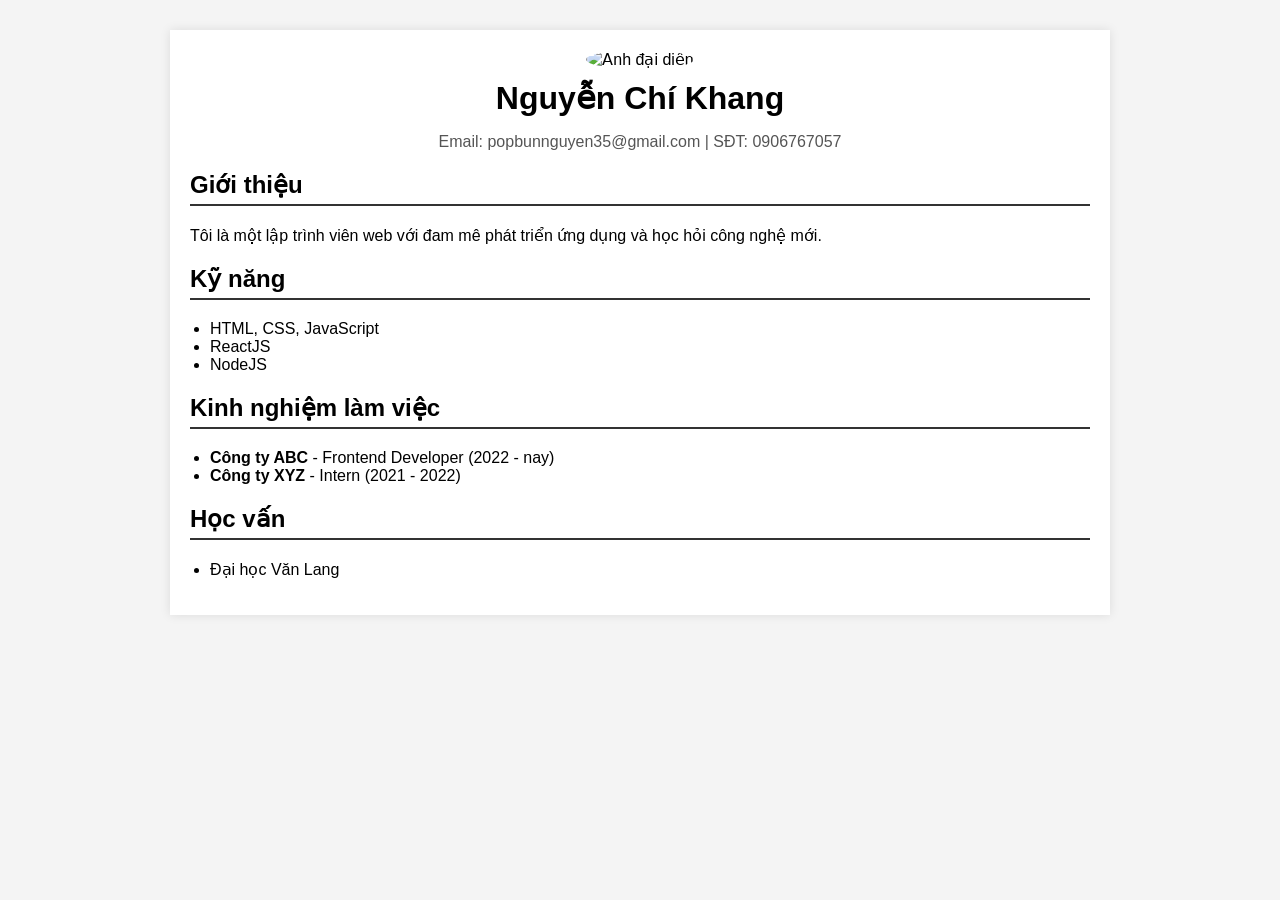
==== th8.html @ 5c784349 "first commit" ====
<!DOCTYPE html>
<html lang="vi">
<head>
    <meta charset="UTF-8">
    <meta name="viewport" content="width=device-width, initial-scale=1.0">
    <title>CV Cá Nhân</title>
    <style>
        body {
            font-family: Arial, sans-serif;
            margin: 0;
            background-color: #f4f4f4;
        }
        .container {
            max-width: 900px;
            margin: 30px auto;
            background: #fff;
            padding: 20px;
            box-shadow: 0 0 10px rgba(0,0,0,0.1);
        }
        .header {
            text-align: center;
        }
        .header img {
            width: 120px;
            border-radius: 50%;
        }
        h1 {
            margin: 10px 0 5px;
        }
        .section {
            margin-top: 20px;
        }
        .section h2 {
            border-bottom: 2px solid #333;
            padding-bottom: 5px;
        }
        ul {
            padding-left: 20px;
        }
        .info {
            color: #555;
        }
    </style>
</head>
<body>

<div class="container">
    <div class="header">
        <img src="avatar.jpg" alt="Ảnh đại diện">
        <h1>Nguyễn Chí Khang</h1>
        <p class="info">Email: popbunnguyen35@gmail.com | SĐT: 0906767057</p>
    </div>

    <div class="section">
        <h2>Giới thiệu</h2>
        <p>Tôi là một lập trình viên web với đam mê phát triển ứng dụng và học hỏi công nghệ mới.</p>
    </div>

    <div class="section">
        <h2>Kỹ năng</h2>
        <ul>
            <li>HTML, CSS, JavaScript</li>
            <li>ReactJS</li>
            <li>NodeJS</li>
        </ul>
    </div>

    <div class="section">
        <h2>Kinh nghiệm làm việc</h2>
        <ul>
            <li><strong>Công ty ABC</strong> - Frontend Developer (2022 - nay)</li>
            <li><strong>Công ty XYZ</strong> - Intern (2021 - 2022)</li>
        </ul>
    </div>

    <div class="section">
        <h2>Học vấn</h2>
        <ul>
            <li>Đại học Văn Lang</li>
        </ul>
    </div>
</div>

</body>
</html>
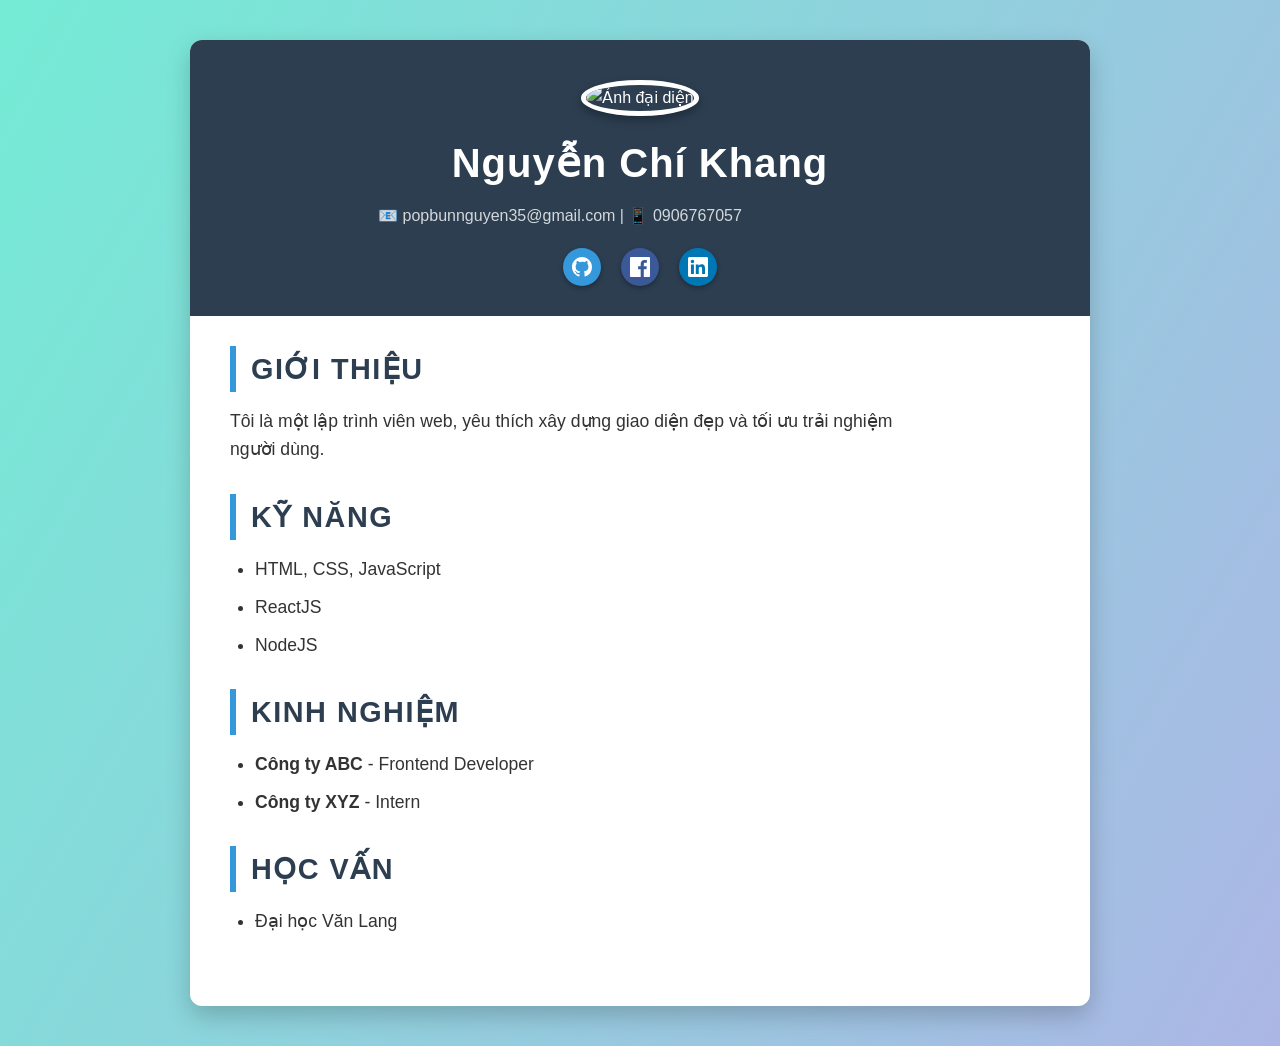
==== commit dc924871: "Update CV với CSS mới và icon mạng xã hội" ====
--- a/th8.html
+++ b/th8.html
@@ -1,85 +1,193 @@
 <!DOCTYPE html>
 <html lang="vi">
 <head>
-    <meta charset="UTF-8">
-    <meta name="viewport" content="width=device-width, initial-scale=1.0">
-    <title>CV Cá Nhân</title>
-    <style>
-        body {
-            font-family: Arial, sans-serif;
-            margin: 0;
-            background-color: #f4f4f4;
-        }
-        .container {
-            max-width: 900px;
-            margin: 30px auto;
-            background: #fff;
-            padding: 20px;
-            box-shadow: 0 0 10px rgba(0,0,0,0.1);
-        }
-        .header {
-            text-align: center;
-        }
-        .header img {
-            width: 120px;
-            border-radius: 50%;
-        }
-        h1 {
-            margin: 10px 0 5px;
-        }
-        .section {
-            margin-top: 20px;
-        }
-        .section h2 {
-            border-bottom: 2px solid #333;
-            padding-bottom: 5px;
-        }
-        ul {
-            padding-left: 20px;
-        }
-        .info {
-            color: #555;
-        }
-    </style>
+  <meta charset="UTF-8" />
+  <meta name="viewport" content="width=device-width, initial-scale=1" />
+  <title>CV Nguyễn Chí Khang</title>
+  <style>
+    /* Reset cơ bản */
+    * {
+      margin: 0;
+      padding: 0;
+      box-sizing: border-box;
+    }
+    body {
+      font-family: 'Segoe UI', Tahoma, Geneva, Verdana, sans-serif;
+      background: linear-gradient(120deg, #74ebd5, #acb6e5);
+      color: #333;
+      line-height: 1.6;
+      min-height: 100vh;
+      display: flex;
+      justify-content: center;
+      padding: 40px 20px;
+    }
+    .container {
+      background: #fff;
+      max-width: 900px;
+      width: 100%;
+      border-radius: 12px;
+      box-shadow: 0 10px 25px rgba(0, 0, 0, 0.2);
+      overflow: hidden;
+    }
+    .header {
+      background: #2c3e50;
+      color: white;
+      text-align: center;
+      padding: 40px 20px 30px;
+      position: relative;
+    }
+    .header img {
+      width: 140px;
+      height: 140px;
+      border-radius: 50%;
+      border: 5px solid white;
+      object-fit: cover;
+      box-shadow: 0 4px 10px rgba(0, 0, 0, 0.3);
+      margin-bottom: 15px;
+      transition: transform 0.3s ease;
+    }
+    .header img:hover {
+      transform: scale(1.05);
+    }
+    .header h1 {
+      font-size: 2.5rem;
+      margin-bottom: 8px;
+      letter-spacing: 1px;
+    }
+    .header .info {
+      font-size: 1rem;
+      opacity: 0.8;
+    }
+    .social-links {
+      margin-top: 20px;
+      display: flex;
+      justify-content: center;
+      gap: 20px;
+    }
+    .social-links a {
+      color: white;
+      font-size: 1.4rem;
+      text-decoration: none;
+      display: flex;
+      align-items: center;
+      justify-content: center;
+      width: 38px;
+      height: 38px;
+      border-radius: 50%;
+      background: #3498db;
+      box-shadow: 0 2px 5px rgba(0, 0, 0, 0.3);
+      transition: background 0.3s ease;
+    }
+    .social-links a:hover {
+      background: #2980b9;
+    }
+    .content {
+      padding: 30px 40px 40px;
+    }
+    .section {
+      margin-bottom: 30px;
+    }
+    .section h2 {
+      font-size: 1.8rem;
+      color: #2c3e50;
+      border-left: 6px solid #3498db;
+      padding-left: 15px;
+      margin-bottom: 15px;
+      text-transform: uppercase;
+      letter-spacing: 1.5px;
+    }
+    ul {
+      padding-left: 25px;
+      list-style-type: disc;
+    }
+    ul li {
+      margin-bottom: 10px;
+      font-size: 1.1rem;
+    }
+    p {
+      font-size: 1.1rem;
+      max-width: 700px;
+    }
+
+    /* Responsive */
+    @media (max-width: 600px) {
+      .header h1 {
+        font-size: 2rem;
+      }
+      .content {
+        padding: 20px 20px 30px;
+      }
+      .section h2 {
+        font-size: 1.4rem;
+        padding-left: 10px;
+      }
+      ul li {
+        font-size: 1rem;
+      }
+    }
+  </style>
 </head>
 <body>
+  <div class="container">
+    <div class="header">
+      <img src="avatar.jpg" alt="Ảnh đại diện" />
+      <h1>Nguyễn Chí Khang</h1>
+      <p class="info">📧 popbunnguyen35@gmail.com | 📱 0906767057</p>
 
-<div class="container">
-    <div class="header">
-        <img src="avatar.jpg" alt="Ảnh đại diện">
-        <h1>Nguyễn Chí Khang</h1>
-        <p class="info">Email: popbunnguyen35@gmail.com | SĐT: 0906767057</p>
+      <div class="social-links">
+        <a href="#" title="GitHub" aria-label="GitHub" target="_blank" rel="noopener noreferrer">
+          <!-- Icon GitHub dạng SVG -->
+          <svg height="20" width="20" fill="white" viewBox="0 0 16 16" aria-hidden="true" focusable="false">
+            <path fill-rule="evenodd" d="M8 0C3.58 0 0 3.58 0 8c0 3.54 2.29 6.53 5.47 7.59.4.07.55-.17.55-.38 0-.19-.007-.82-.01-1.49-2.01.37-2.53-.49-2.69-.94-.09-.23-.48-.94-.82-1.13-.28-.15-.68-.52-.01-.53.63-.01 1.08.58 1.23.82.72 1.21 1.87.87 2.33.66.07-.52.28-.87.51-1.07-1.78-.2-3.64-.89-3.64-3.95 0-.87.31-1.59.82-2.15-.08-.2-.36-1.02.08-2.12 0 0 .67-.21 2.2.82a7.61 7.61 0 0 1 2.01-.27c.68.003 1.36.092 2.01.27 1.53-1.04 2.2-.82 2.2-.82.44 1.1.16 1.92.08 2.12.51.56.82 1.28.82 2.15 0 3.07-1.87 3.75-3.65 3.95.29.25.54.73.54 1.48 0 1.07-.01 1.93-.01 2.2 0 .21.15.46.55.38A8.013 8.013 0 0 0 16 8c0-4.42-3.58-8-8-8z"></path>
+          </svg>
+        </a>
+        <a href="#" title="Facebook" aria-label="Facebook" target="_blank" rel="noopener noreferrer" style="background:#3b5998;">
+          <!-- Icon Facebook dạng SVG -->
+          <svg height="20" width="20" fill="white" viewBox="0 0 24 24" aria-hidden="true" focusable="false">
+            <path d="M22.675 0h-21.35C.592 0 0 .593 0 1.326v21.348C0 23.408.592 24 1.326 24H12.82v-9.294H9.692v-3.622h3.128V8.413c0-3.1 1.893-4.788 4.659-4.788 1.325 0 2.464.099 2.797.143v3.24l-1.918.001c-1.504 0-1.796.715-1.796 1.763v2.313h3.588l-.467 3.622h-3.121V24h6.116c.73 0 1.324-.592 1.324-1.326V1.326C24 .593 23.408 0 22.675 0z"></path>
+          </svg>
+        </a>
+        <a href="#" title="LinkedIn" aria-label="LinkedIn" target="_blank" rel="noopener noreferrer" style="background:#0077B5;">
+          <!-- Icon LinkedIn dạng SVG -->
+          <svg height="20" width="20" fill="white" viewBox="0 0 24 24" aria-hidden="true" focusable="false">
+            <path d="M20.447 20.452h-3.554v-5.569c0-1.328-.024-3.037-1.849-3.037-1.851 0-2.134 1.445-2.134 2.939v5.667H9.357V9h3.414v1.561h.047c.476-.9 1.635-1.85 3.367-1.85 3.601 0 4.268 2.37 4.268 5.455v6.286zM5.337 7.433c-1.144 0-2.07-.928-2.07-2.07 0-1.146.926-2.073 2.07-2.073 1.146 0 2.073.927 2.073 2.073 0 1.142-.927 2.07-2.073 2.07zm1.777 13.019H3.56V9h3.554v11.452zM22.225 0H1.771C.792 0 0 .77 0 1.722v20.555C0 23.23.792 24 1.771 24h20.451C23.2 24 24 23.23 24 22.278V1.722C24 .77 23.2 0 22.225 0z"></path>
+          </svg>
+        </a>
+      </div>
     </div>
 
-    <div class="section">
+    <div class="content">
+      <section class="section">
         <h2>Giới thiệu</h2>
-        <p>Tôi là một lập trình viên web với đam mê phát triển ứng dụng và học hỏi công nghệ mới.</p>
-    </div>
+        <p>
+          Tôi là một lập trình viên web, yêu thích xây dựng giao diện đẹp và tối ưu trải nghiệm người dùng.
+        </p>
+      </section>
 
-    <div class="section">
+      <section class="section">
         <h2>Kỹ năng</h2>
         <ul>
-            <li>HTML, CSS, JavaScript</li>
-            <li>ReactJS</li>
-            <li>NodeJS</li>
+          <li>HTML, CSS, JavaScript</li>
+          <li>ReactJS</li>
+          <li>NodeJS</li>
         </ul>
-    </div>
+      </section>
 
-    <div class="section">
-        <h2>Kinh nghiệm làm việc</h2>
+      <section class="section">
+        <h2>Kinh nghiệm</h2>
         <ul>
-            <li><strong>Công ty ABC</strong> - Frontend Developer (2022 - nay)</li>
-            <li><strong>Công ty XYZ</strong> - Intern (2021 - 2022)</li>
+          <li><strong>Công ty ABC</strong> - Frontend Developer</li>
+          <li><strong>Công ty XYZ</strong> - Intern</li>
         </ul>
-    </div>
+      </section>
 
-    <div class="section">
+      <section class="section">
         <h2>Học vấn</h2>
         <ul>
-            <li>Đại học Văn Lang</li>
+          <li>Đại học Văn Lang</li>
         </ul>
+      </section>
     </div>
-</div>
-
+  </div>
 </body>
 </html>
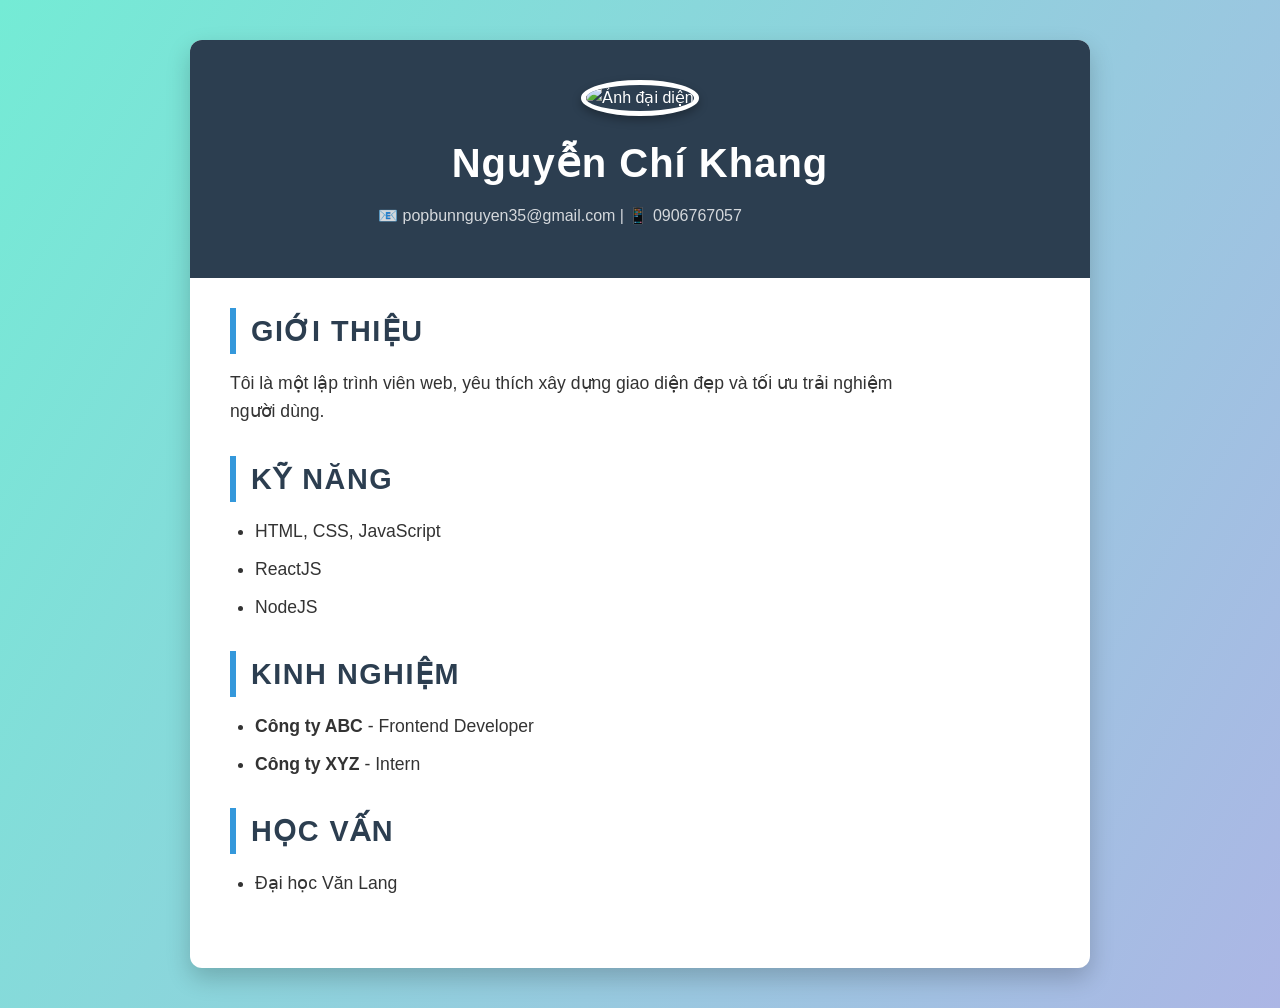
==== commit 0d853e1a: "Update CV: tách style.css và thêm CSS nâng cao" ====
--- a/th8.html
+++ b/th8.html
@@ -4,128 +4,7 @@
   <meta charset="UTF-8" />
   <meta name="viewport" content="width=device-width, initial-scale=1" />
   <title>CV Nguyễn Chí Khang</title>
-  <style>
-    /* Reset cơ bản */
-    * {
-      margin: 0;
-      padding: 0;
-      box-sizing: border-box;
-    }
-    body {
-      font-family: 'Segoe UI', Tahoma, Geneva, Verdana, sans-serif;
-      background: linear-gradient(120deg, #74ebd5, #acb6e5);
-      color: #333;
-      line-height: 1.6;
-      min-height: 100vh;
-      display: flex;
-      justify-content: center;
-      padding: 40px 20px;
-    }
-    .container {
-      background: #fff;
-      max-width: 900px;
-      width: 100%;
-      border-radius: 12px;
-      box-shadow: 0 10px 25px rgba(0, 0, 0, 0.2);
-      overflow: hidden;
-    }
-    .header {
-      background: #2c3e50;
-      color: white;
-      text-align: center;
-      padding: 40px 20px 30px;
-      position: relative;
-    }
-    .header img {
-      width: 140px;
-      height: 140px;
-      border-radius: 50%;
-      border: 5px solid white;
-      object-fit: cover;
-      box-shadow: 0 4px 10px rgba(0, 0, 0, 0.3);
-      margin-bottom: 15px;
-      transition: transform 0.3s ease;
-    }
-    .header img:hover {
-      transform: scale(1.05);
-    }
-    .header h1 {
-      font-size: 2.5rem;
-      margin-bottom: 8px;
-      letter-spacing: 1px;
-    }
-    .header .info {
-      font-size: 1rem;
-      opacity: 0.8;
-    }
-    .social-links {
-      margin-top: 20px;
-      display: flex;
-      justify-content: center;
-      gap: 20px;
-    }
-    .social-links a {
-      color: white;
-      font-size: 1.4rem;
-      text-decoration: none;
-      display: flex;
-      align-items: center;
-      justify-content: center;
-      width: 38px;
-      height: 38px;
-      border-radius: 50%;
-      background: #3498db;
-      box-shadow: 0 2px 5px rgba(0, 0, 0, 0.3);
-      transition: background 0.3s ease;
-    }
-    .social-links a:hover {
-      background: #2980b9;
-    }
-    .content {
-      padding: 30px 40px 40px;
-    }
-    .section {
-      margin-bottom: 30px;
-    }
-    .section h2 {
-      font-size: 1.8rem;
-      color: #2c3e50;
-      border-left: 6px solid #3498db;
-      padding-left: 15px;
-      margin-bottom: 15px;
-      text-transform: uppercase;
-      letter-spacing: 1.5px;
-    }
-    ul {
-      padding-left: 25px;
-      list-style-type: disc;
-    }
-    ul li {
-      margin-bottom: 10px;
-      font-size: 1.1rem;
-    }
-    p {
-      font-size: 1.1rem;
-      max-width: 700px;
-    }
-
-    /* Responsive */
-    @media (max-width: 600px) {
-      .header h1 {
-        font-size: 2rem;
-      }
-      .content {
-        padding: 20px 20px 30px;
-      }
-      .section h2 {
-        font-size: 1.4rem;
-        padding-left: 10px;
-      }
-      ul li {
-        font-size: 1rem;
-      }
-    }
-  </style>
+  <link rel="stylesheet" href="style.css" />
 </head>
 <body>
   <div class="container">
@@ -135,24 +14,7 @@
       <p class="info">📧 popbunnguyen35@gmail.com | 📱 0906767057</p>
 
       <div class="social-links">
-        <a href="#" title="GitHub" aria-label="GitHub" target="_blank" rel="noopener noreferrer">
-          <!-- Icon GitHub dạng SVG -->
-          <svg height="20" width="20" fill="white" viewBox="0 0 16 16" aria-hidden="true" focusable="false">
-            <path fill-rule="evenodd" d="M8 0C3.58 0 0 3.58 0 8c0 3.54 2.29 6.53 5.47 7.59.4.07.55-.17.55-.38 0-.19-.007-.82-.01-1.49-2.01.37-2.53-.49-2.69-.94-.09-.23-.48-.94-.82-1.13-.28-.15-.68-.52-.01-.53.63-.01 1.08.58 1.23.82.72 1.21 1.87.87 2.33.66.07-.52.28-.87.51-1.07-1.78-.2-3.64-.89-3.64-3.95 0-.87.31-1.59.82-2.15-.08-.2-.36-1.02.08-2.12 0 0 .67-.21 2.2.82a7.61 7.61 0 0 1 2.01-.27c.68.003 1.36.092 2.01.27 1.53-1.04 2.2-.82 2.2-.82.44 1.1.16 1.92.08 2.12.51.56.82 1.28.82 2.15 0 3.07-1.87 3.75-3.65 3.95.29.25.54.73.54 1.48 0 1.07-.01 1.93-.01 2.2 0 .21.15.46.55.38A8.013 8.013 0 0 0 16 8c0-4.42-3.58-8-8-8z"></path>
-          </svg>
-        </a>
-        <a href="#" title="Facebook" aria-label="Facebook" target="_blank" rel="noopener noreferrer" style="background:#3b5998;">
-          <!-- Icon Facebook dạng SVG -->
-          <svg height="20" width="20" fill="white" viewBox="0 0 24 24" aria-hidden="true" focusable="false">
-            <path d="M22.675 0h-21.35C.592 0 0 .593 0 1.326v21.348C0 23.408.592 24 1.326 24H12.82v-9.294H9.692v-3.622h3.128V8.413c0-3.1 1.893-4.788 4.659-4.788 1.325 0 2.464.099 2.797.143v3.24l-1.918.001c-1.504 0-1.796.715-1.796 1.763v2.313h3.588l-.467 3.622h-3.121V24h6.116c.73 0 1.324-.592 1.324-1.326V1.326C24 .593 23.408 0 22.675 0z"></path>
-          </svg>
-        </a>
-        <a href="#" title="LinkedIn" aria-label="LinkedIn" target="_blank" rel="noopener noreferrer" style="background:#0077B5;">
-          <!-- Icon LinkedIn dạng SVG -->
-          <svg height="20" width="20" fill="white" viewBox="0 0 24 24" aria-hidden="true" focusable="false">
-            <path d="M20.447 20.452h-3.554v-5.569c0-1.328-.024-3.037-1.849-3.037-1.851 0-2.134 1.445-2.134 2.939v5.667H9.357V9h3.414v1.561h.047c.476-.9 1.635-1.85 3.367-1.85 3.601 0 4.268 2.37 4.268 5.455v6.286zM5.337 7.433c-1.144 0-2.07-.928-2.07-2.07 0-1.146.926-2.073 2.07-2.073 1.146 0 2.073.927 2.073 2.073 0 1.142-.927 2.07-2.073 2.07zm1.777 13.019H3.56V9h3.554v11.452zM22.225 0H1.771C.792 0 0 .77 0 1.722v20.555C0 23.23.792 24 1.771 24h20.451C23.2 24 24 23.23 24 22.278V1.722C24 .77 23.2 0 22.225 0z"></path>
-          </svg>
-        </a>
+        <!-- Các icon SVG như trước đây -->
       </div>
     </div>
 
--- a/style.css
+++ b/style.css
@@ -0,0 +1,120 @@
+/* style.css */
+* {
+  margin: 0;
+  padding: 0;
+  box-sizing: border-box;
+}
+body {
+  font-family: 'Segoe UI', Tahoma, Geneva, Verdana, sans-serif;
+  background: linear-gradient(120deg, #74ebd5, #acb6e5);
+  color: #333;
+  line-height: 1.6;
+  min-height: 100vh;
+  display: flex;
+  justify-content: center;
+  padding: 40px 20px;
+}
+.container {
+  background: #fff;
+  max-width: 900px;
+  width: 100%;
+  border-radius: 12px;
+  box-shadow: 0 10px 25px rgba(0, 0, 0, 0.2);
+  overflow: hidden;
+}
+.header {
+  background: #2c3e50;
+  color: white;
+  text-align: center;
+  padding: 40px 20px 30px;
+  position: relative;
+}
+.header img {
+  width: 140px;
+  height: 140px;
+  border-radius: 50%;
+  border: 5px solid white;
+  object-fit: cover;
+  box-shadow: 0 4px 10px rgba(0, 0, 0, 0.3);
+  margin-bottom: 15px;
+  transition: transform 0.3s ease;
+}
+.header img:hover {
+  transform: scale(1.05);
+}
+.header h1 {
+  font-size: 2.5rem;
+  margin-bottom: 8px;
+  letter-spacing: 1px;
+}
+.header .info {
+  font-size: 1rem;
+  opacity: 0.8;
+}
+.social-links {
+  margin-top: 20px;
+  display: flex;
+  justify-content: center;
+  gap: 20px;
+}
+.social-links a {
+  color: white;
+  font-size: 1.4rem;
+  text-decoration: none;
+  display: flex;
+  align-items: center;
+  justify-content: center;
+  width: 38px;
+  height: 38px;
+  border-radius: 50%;
+  background: #3498db;
+  box-shadow: 0 2px 5px rgba(0, 0, 0, 0.3);
+  transition: background 0.3s ease;
+}
+.social-links a:hover {
+  background: #2980b9;
+}
+.content {
+  padding: 30px 40px 40px;
+}
+.section {
+  margin-bottom: 30px;
+}
+.section h2 {
+  font-size: 1.8rem;
+  color: #2c3e50;
+  border-left: 6px solid #3498db;
+  padding-left: 15px;
+  margin-bottom: 15px;
+  text-transform: uppercase;
+  letter-spacing: 1.5px;
+}
+ul {
+  padding-left: 25px;
+  list-style-type: disc;
+}
+ul li {
+  margin-bottom: 10px;
+  font-size: 1.1rem;
+}
+p {
+  font-size: 1.1rem;
+  max-width: 700px;
+}
+
+/* Responsive */
+@media (max-width: 600px) {
+  .header h1 {
+    font-size: 2rem;
+  }
+  .content {
+    padding: 20px 20px 30px;
+  }
+  .section h2 {
+    font-size: 1.4rem;
+    padding-left: 10px;
+  }
+  ul li {
+    font-size: 1rem;
+  }
+}
